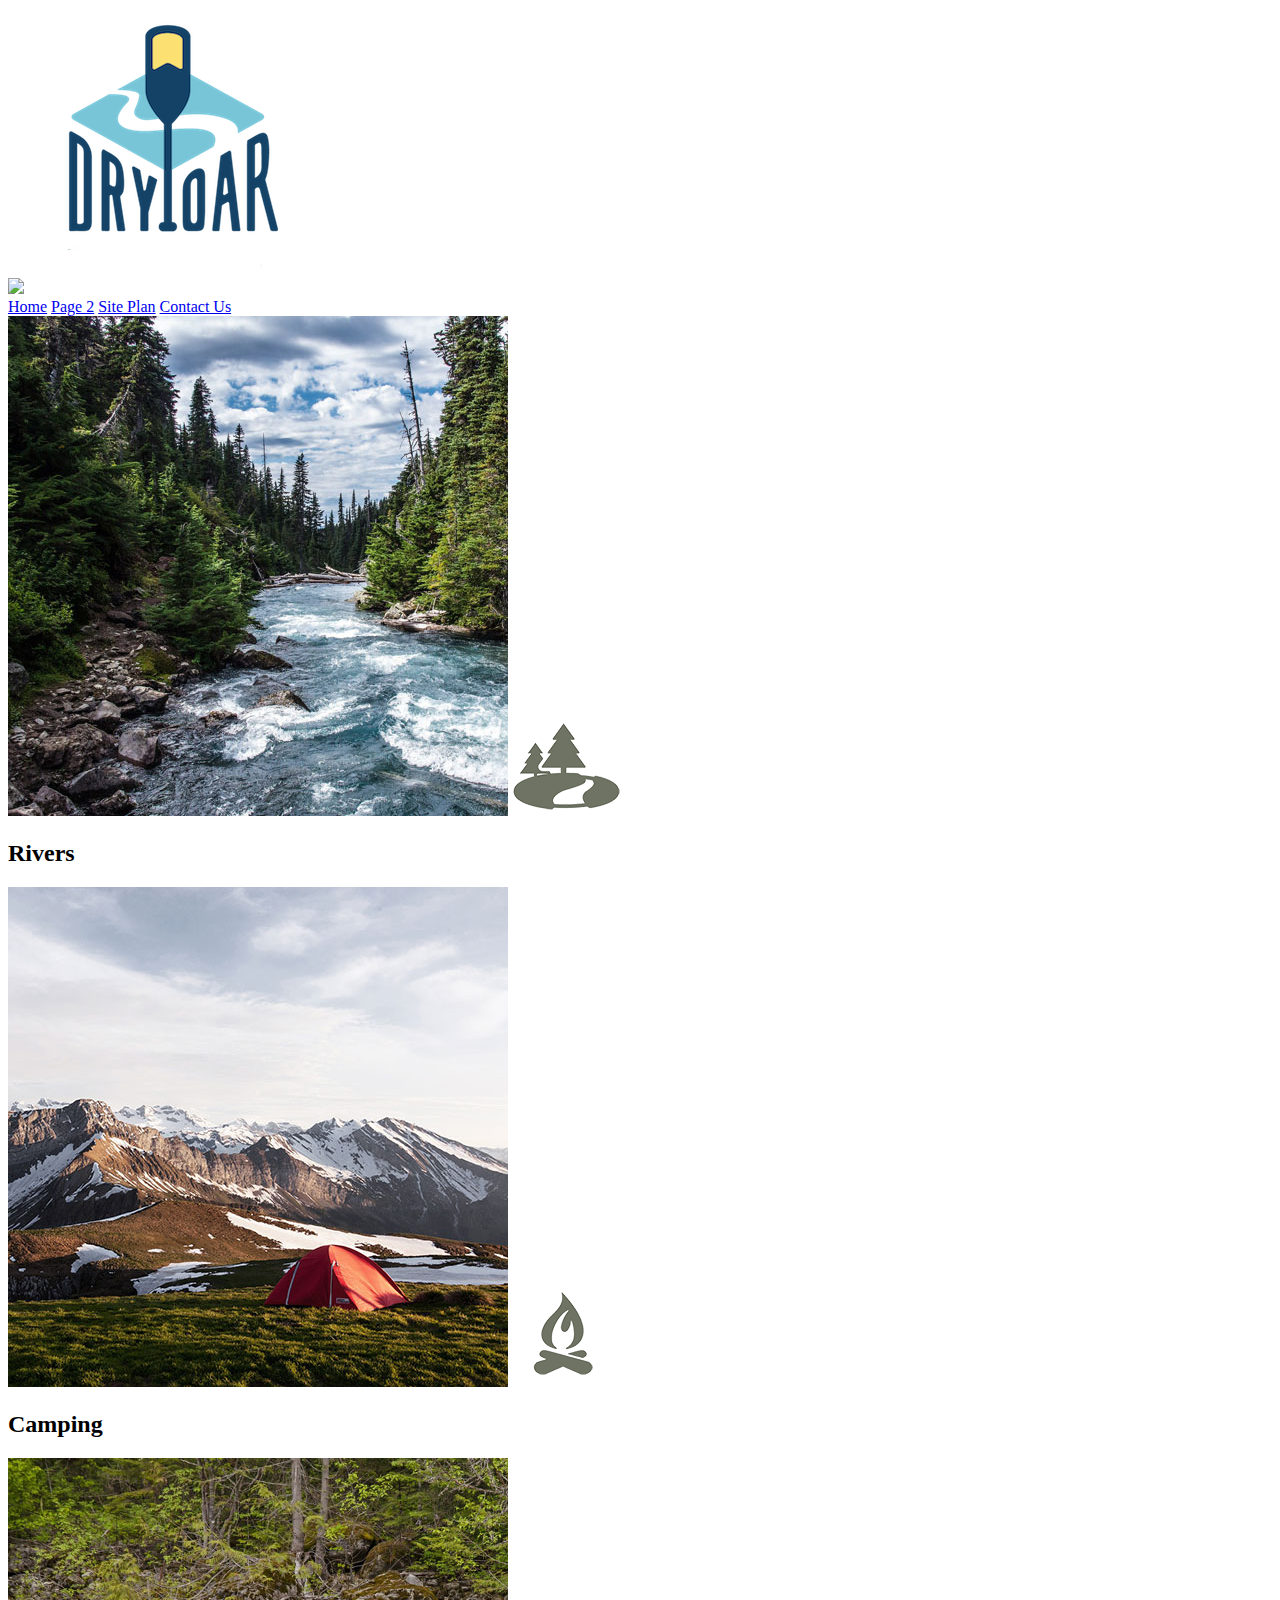
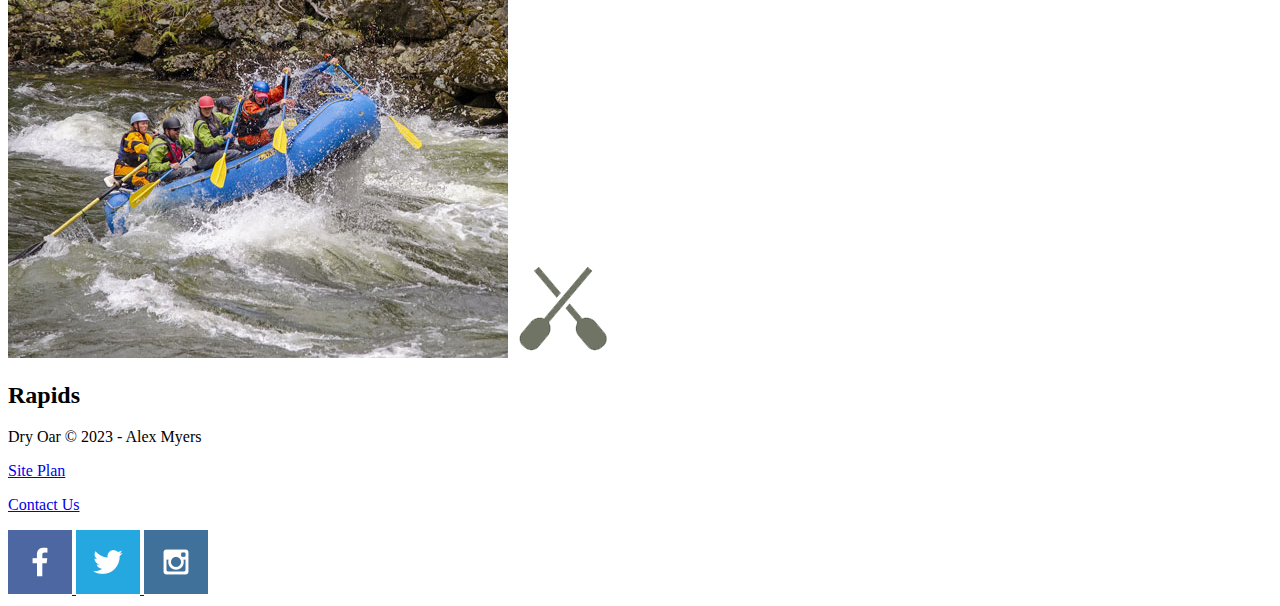
==== wwr/index.html @ 10eb2fc3 "new" ====
<!DOCTYPE html>
<html lang="en">
<head>
    <meta charset="UTF-8">
    <meta http-equiv="X-UA-Compatible" content="IE=edge">
    <meta name="viewport" content="width=device-width, initial-scale=1.0">
    <title>Whitewater Rafting Vacations | Dry Oar Boating | Home</title>
</head>
<body>
    <header>
        <img src="http://placeimg.com/100/50/animals">
        <a id="logo_link" href="index.html">
            <img class="logo" src="images/logo.png" alt="Dry Oar Logo">
        </a>
        <nav>
            <a href="index.html">Home</a>
            <a href="#">Page 2</a>
            <a href="site-plan-rafting.html">Site Plan</a>
            <a href="contact.html">Contact Us</a>
        </nav>
    </header>
    <main>
        <main class="home-grid">
            <section class="rivers-card">
                <img class="card-img" src="images/rivers.jpg" alt="river in forest">
                <img class="icon" src="images/river_icon.png" alt="river icon">
                <h2>Rivers</h2>
            </section>
            <section class="camping-card">
                <img class="card-img" src="images/camping.jpg" alt="tent in mountains">
                <img class="icon" src="images/fire_icon.png" alt="fire icon">
                <h2>Camping</h2>
            </section>
            <section class="rapids-card">
                <img class="card-img" src="images/rapids.jpg" alt="rafting boat">
                <img class="icon" src="images/oars.png" alt="oars icon">
                <h2>Rapids</h2>
            </section>
        </main>
    </main>
    <footer>
        <p>Dry Oar &copy; 2023 - Alex Myers </p>
        <p><a href="site-plan-rafting.html">Site Plan</a></p>
        <p><a href="contactus.html">Contact Us</a></p>
        <div class="social">
            <a href="https://facebook.com">
                <img src="images/facebook.png" alt="fb icon">
            </a>
            <a href="https://twitter.com">
                <img src="images/twitter.png" alt="twitter icon">
            </a>
            <a href="https://instagram.com">
                <img src="images/instagram.png" alt="instagram icon">
            </a>
        </div>
    </footer>

</body>
</html>
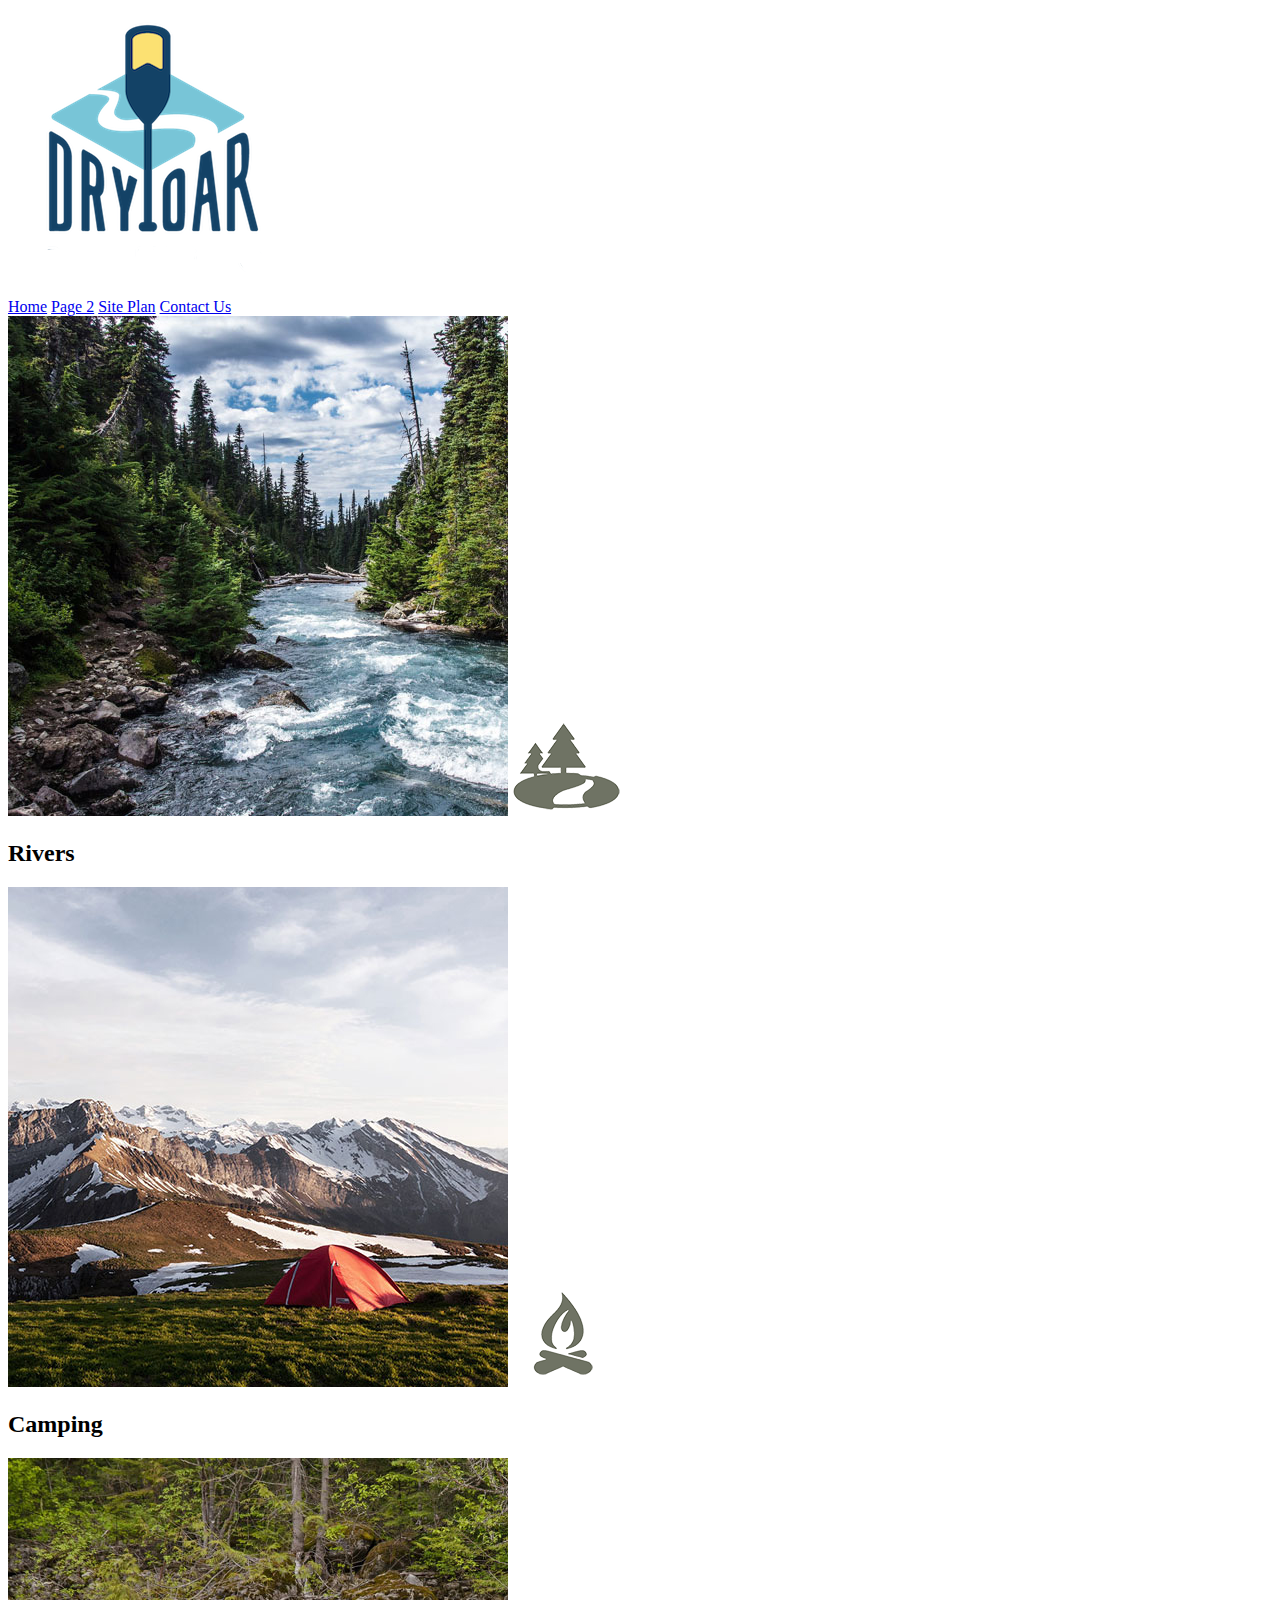
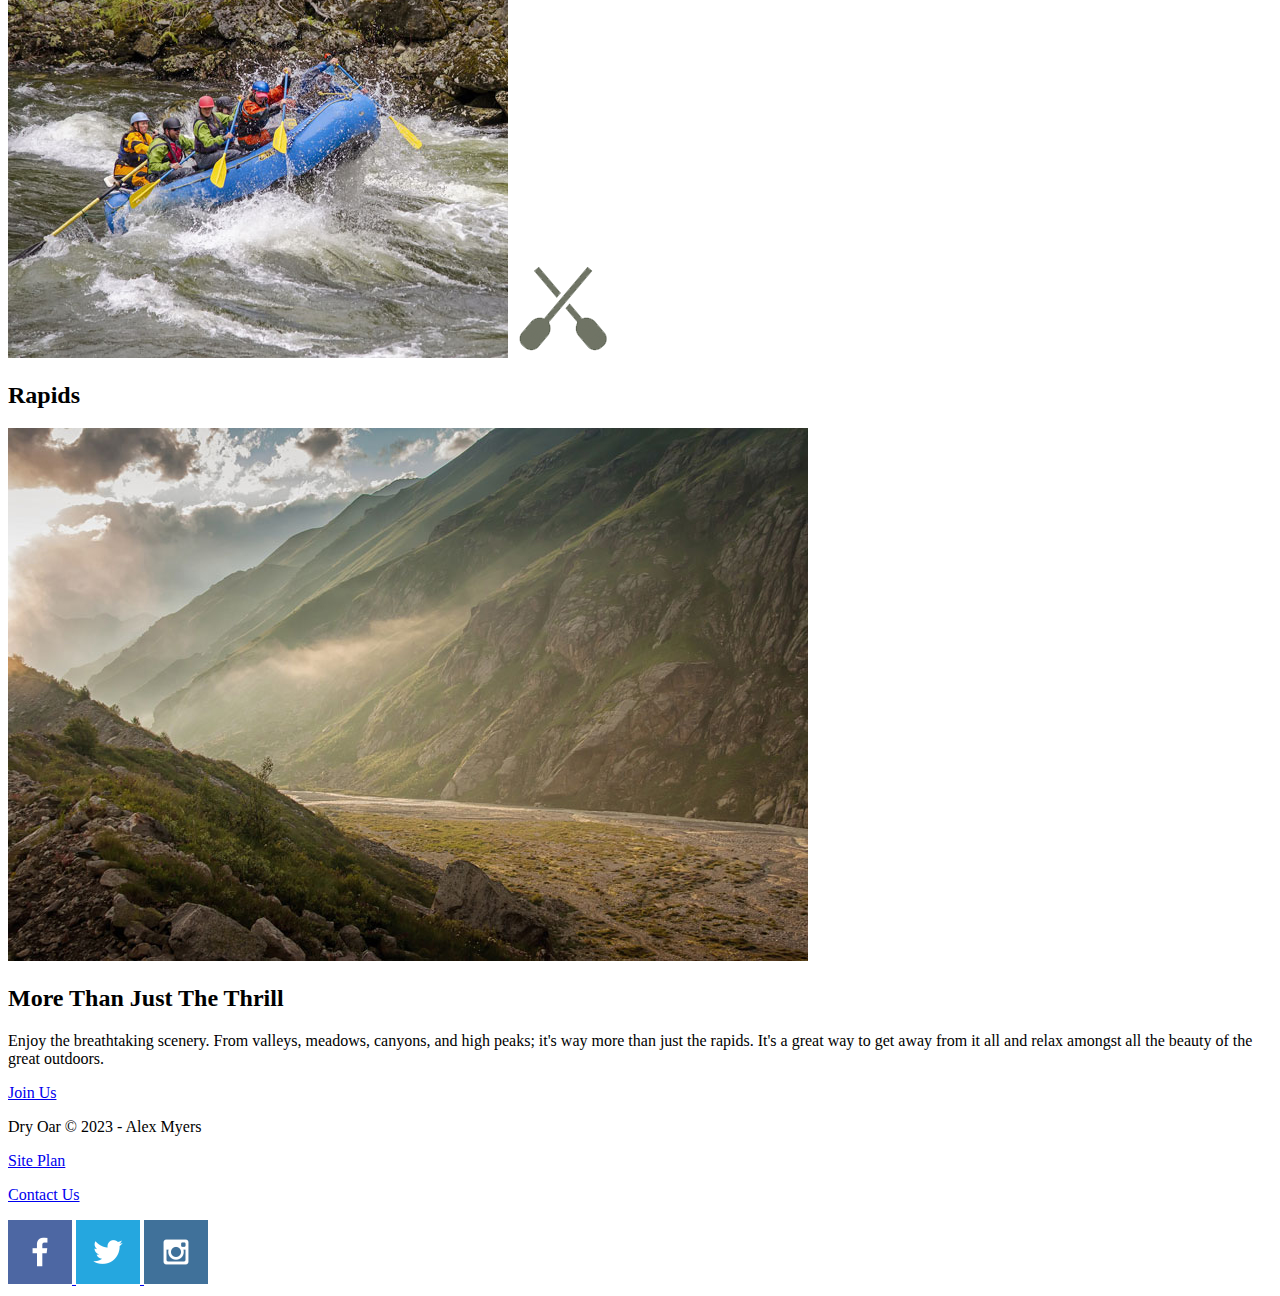
==== commit 3a026879: "fixed html and added the mountain" ====
--- a/wwr/index.html
+++ b/wwr/index.html
@@ -8,10 +8,10 @@
 </head>
 <body>
     <header>
-        <img src="http://placeimg.com/100/50/animals">
         <a id="logo_link" href="index.html">
             <img class="logo" src="images/logo.png" alt="Dry Oar Logo">
         </a>
+    </header>
         <nav>
             <a href="index.html">Home</a>
             <a href="#">Page 2</a>
@@ -19,24 +19,29 @@
             <a href="contact.html">Contact Us</a>
         </nav>
     </header>
-    <main>
-        <main class="home-grid">
-            <section class="rivers-card">
-                <img class="card-img" src="images/rivers.jpg" alt="river in forest">
-                <img class="icon" src="images/river_icon.png" alt="river icon">
-                <h2>Rivers</h2>
-            </section>
-            <section class="camping-card">
-                <img class="card-img" src="images/camping.jpg" alt="tent in mountains">
-                <img class="icon" src="images/fire_icon.png" alt="fire icon">
-                <h2>Camping</h2>
-            </section>
-            <section class="rapids-card">
-                <img class="card-img" src="images/rapids.jpg" alt="rafting boat">
-                <img class="icon" src="images/oars.png" alt="oars icon">
-                <h2>Rapids</h2>
-            </section>
-        </main>
+    <main class="home-grid">
+        <section class="rivers-card">
+            <img class="card-img" src="images/rivers.jpg" alt="river in forest">
+            <img class="icon" src="images/river_icon.png" alt="river icon">
+            <h2>Rivers</h2>
+        </section>
+        <section class="camping-card">
+            <img class="card-img" src="images/camping.jpg" alt="tent in mountains">
+            <img class="icon" src="images/fire_icon.png" alt="fire icon">
+            <h2>Camping</h2>
+        </section>
+        <section class="rapids-card">
+            <img class="card-img" src="images/rapids.jpg" alt="rafting boat">
+            <img class="icon" src="images/oars.png" alt="oars icon">
+            <h2>Rapids</h2>
+        </section>
+        <img class="mountains" src="images/mountains.jpg" alt="Misty mountains">
+        <section class="msg">
+            <h2>More Than Just The Thrill</h2>
+            <p>Enjoy the breathtaking scenery. From valleys, meadows, canyons, and high peaks; it's way more than just the rapids. It's a great way to get away from it all and relax amongst all the beauty of the great outdoors. </p>
+            <a class='join' href="rivers.html">Join Us</a>
+        </section>
+    </main>
     </main>
     <footer>
         <p>Dry Oar &copy; 2023 - Alex Myers </p>
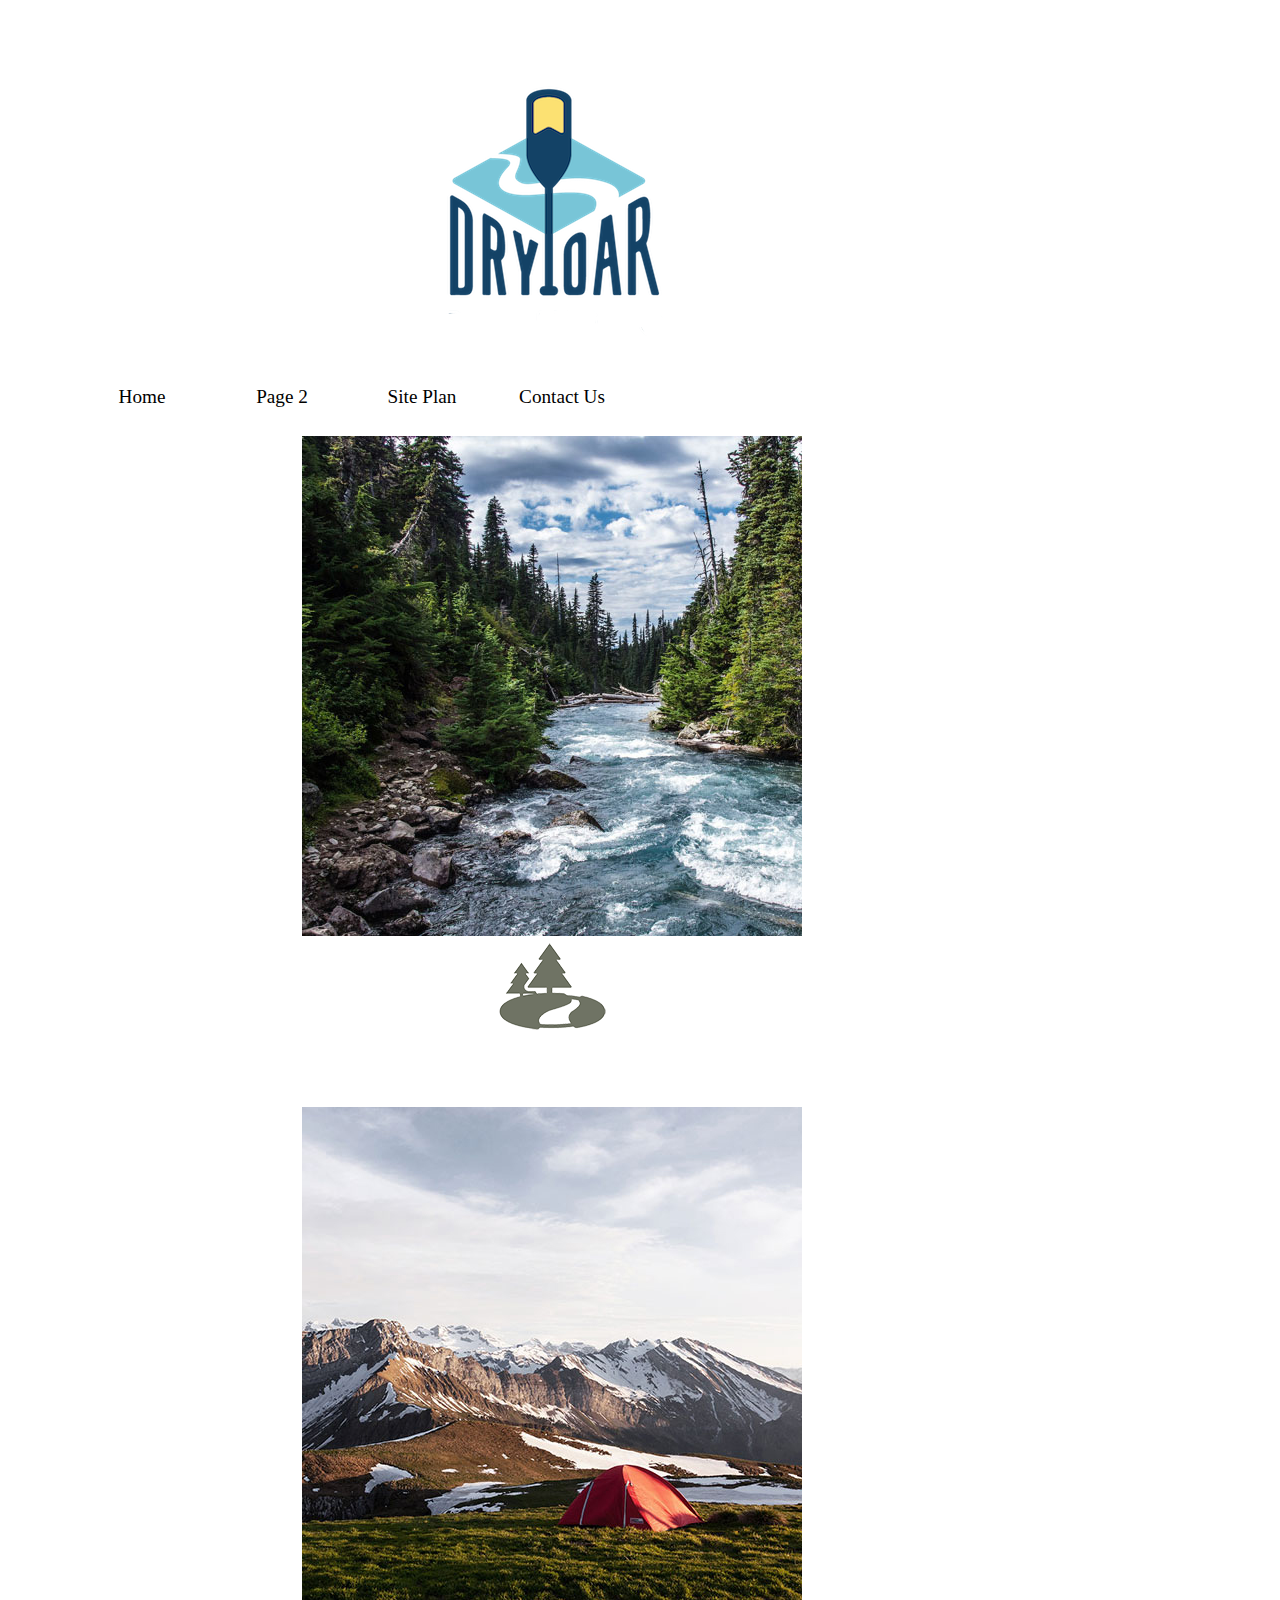
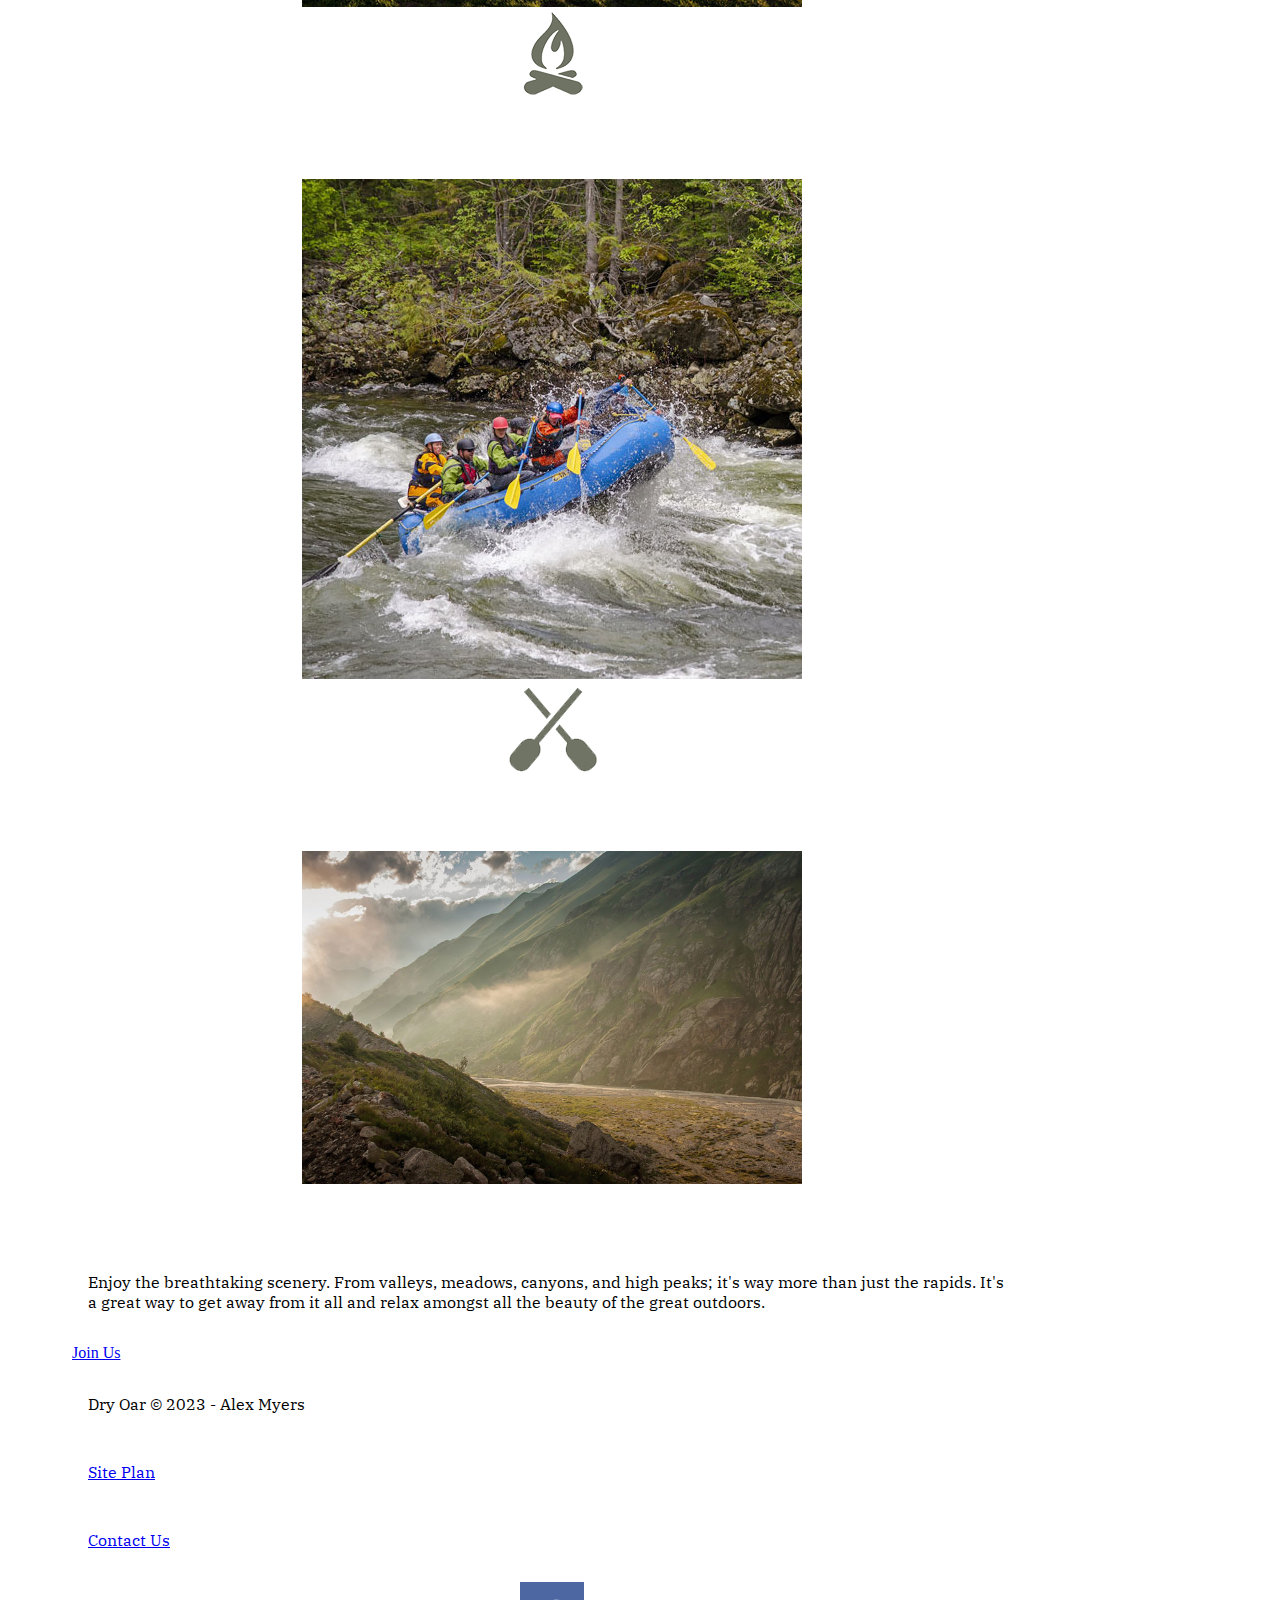
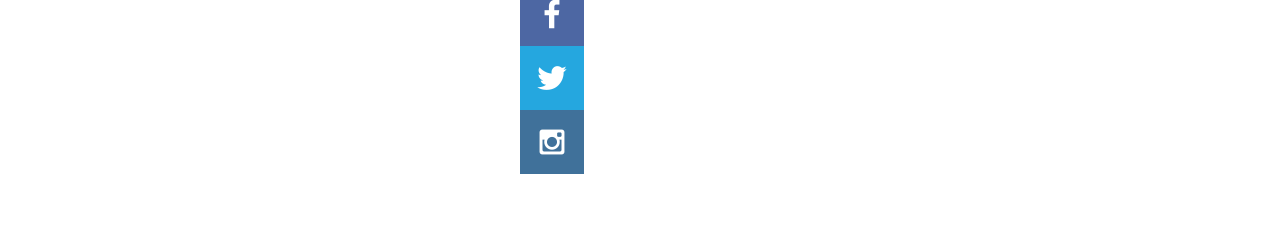
==== commit db8fbb3a: "added css and page" ====
--- a/wwr/index.html
+++ b/wwr/index.html
@@ -5,6 +5,7 @@
     <meta http-equiv="X-UA-Compatible" content="IE=edge">
     <meta name="viewport" content="width=device-width, initial-scale=1.0">
     <title>Whitewater Rafting Vacations | Dry Oar Boating | Home</title>
+    <link rel="stylesheet" href="styles/style.css">
 </head>
 <body>
     <header>
--- a/wwr/styles/style.css
+++ b/wwr/styles/style.css
@@ -0,0 +1,126 @@
+
+/* if you are using any Google fonts change the font names below to your fonts. 
+Any spaces in your font name should be replaced with a +. 
+Fonts are separated by a & */
+@import url('https://fonts.googleapis.com/css2?family=IBM+Plex+Serif:ital,wght@1,300&family=Rock+Salt&display=swap');
+
+:root {
+  /* change the values below to your colors from your palette */
+  --primary-color: darkred;
+  --secondary-color: red;
+  --accent1-color: #7a061a;
+  --accent2-color: #4895ef;
+
+  /* change the values below to your chosen font(s) */
+  --heading-font: "Ibm Plex Serif";
+  --paragraph-font: IBM Plex Serif, Helvetica, sans-serif;
+
+  /* these colors below should be chosen from among your palette colors above */
+  --headline-color-on-white:white;  /* headlines on a white background */ 
+  --headline-color-on-color: black; /* headlines on a colored background */ 
+  --paragraph-color-on-white: black; /* paragraph text on a white background */ 
+  --paragraph-color-on-color: black; /* paragraph text on a colored background */ 
+  --paragraph-background-color: blue;
+  --nav-link-color: black ;
+  --nav-background-color: #7209b7;
+  --nav-hover-link-color: black;
+  --nav-hover-background-color: #4895ef;
+}
+
+
+/*  Look around below...but DON'T CHANGE ANYTHING! */
+
+body {
+  max-width: 960px;
+  margin: top;
+  padding: 4em;
+  font-size: 16px;
+}
+.banner {
+    background-image: url('images/raftingbanner.jpg'); 
+    background-size: cover; 
+    opacity: 0.6;
+}
+
+img {
+  display: block;
+  margin:0 auto;
+  max-width:500px;
+}
+h1, h3, h6 {
+   font-family: var(--heading-font);
+   color: var(--headline-color-on-white);
+   letter-spacing:8px;
+   word-spacing:5px
+   white-space=10
+}
+h2{
+    font-family: var(--heading-font);
+    color: var(--headline-color-on-white);
+    letter-spacing:5px;
+    word-spacing:11px
+    white-space=10
+    text-align=center;
+}
+h4{
+   font-family: var(--heading-font);
+   color: var(--headline-color-on-white);
+   letter-spacing:4px;
+   word-spacing:5px
+   white-space=10;
+}
+h5{
+   font-family: var(--heading-font);
+   color: var(--headline-color-on-red);
+}
+h1{font-family: var(--heading-font-18);
+    color: var(--headline-color-on-red);
+    letter-spacing:2px;
+    word-spacing:5px
+    white-space=10 
+}
+hr {
+  height: 3px;
+  margin: 35px 0;
+  background: var(--accent1-color);
+}
+header {
+  text-align: center;
+  color: var(--headline-color-on-color);
+}
+header > h1, header > h2 {
+  color: var(--headline-color-on-color);
+}
+p {
+  font-family: var(--paragraph-font);
+  color: var(--paragraph-color-on-white);
+  padding: 1em
+}
+
+nav {
+  line-height: 3em;
+  text-align: center;
+  font-size: 1.2em;
+}
+nav  {
+  list-style-type: none;
+  display: flex;
+}
+nav a {
+  padding:1em;
+  min-width: 120px;
+  text-decoration: none;
+  padding: 10px;
+}
+nav a:link, nav a:visited {
+  color: var(--nav-link-color);
+}
+nav a:hover {
+  color: var(--nav-hover-link-color);
+  /*background-color: var(--nav-hover-background-color);*/
+}
+.grid-container{
+    display:grid;
+     padding:10px;
+
+}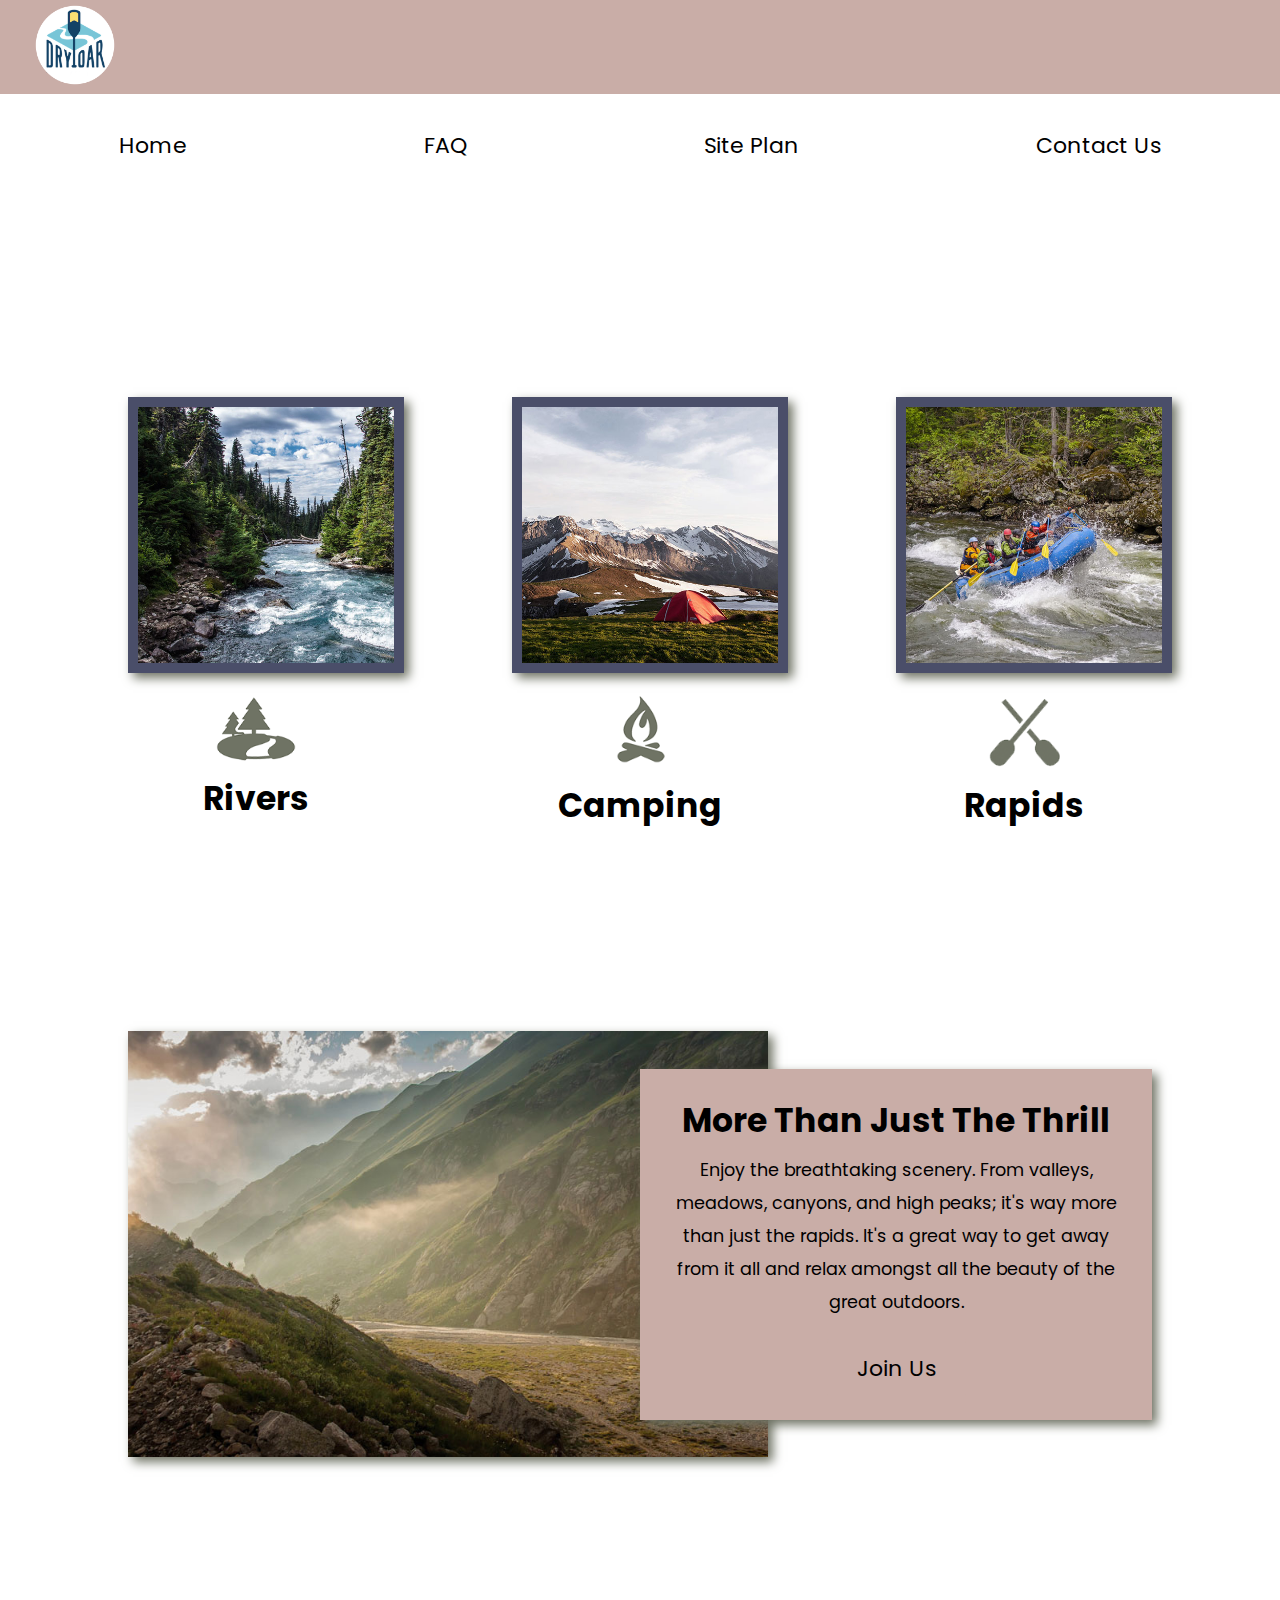
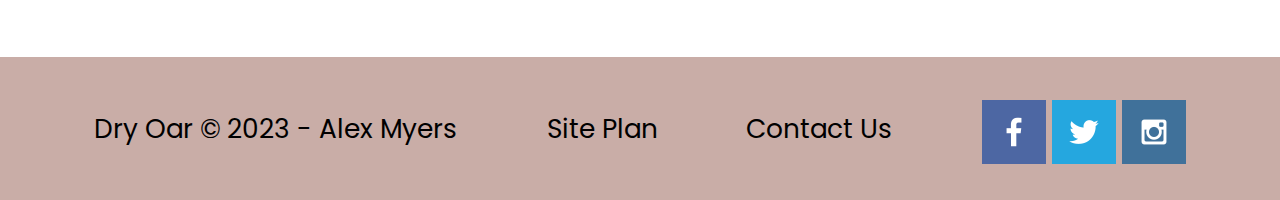
==== commit 6a0233cb: "updated link and imgaes" ====
--- a/wwr/index.html
+++ b/wwr/index.html
@@ -6,6 +6,86 @@
     <meta name="viewport" content="width=device-width, initial-scale=1.0">
     <title>Whitewater Rafting Vacations | Dry Oar Boating | Home</title>
     <link rel="stylesheet" href="styles/style.css">
+    <style>
+        form {
+  /* Center the form on the page */
+  margin: 0 auto;
+  width: 400px;
+  /* Form outline */
+  padding: 1em;
+  border: 1px solid #ccc;
+  border-radius: 1em;
+}
+
+ul {
+  list-style: none;
+  padding: 0;
+  margin: 0;
+}
+
+form li + li {
+  margin-top: 1em;
+}
+
+label {
+  /* Uniform size & alignment */
+  display: inline-block;
+  width: 90px;
+  text-align: right;
+}
+
+input,
+textarea {
+  /* To make sure that all text fields have the same font settings
+     By default, textareas have a monospace font */
+  font: 1em sans-serif;
+
+  /* Uniform text field size */
+  width: 300px;
+  box-sizing: border-box;
+
+  /* Match form field borders */
+  border: 1px solid #999;
+}
+
+input:focus,
+textarea:focus {
+  /* Additional highlight for focused elements */
+  border-color: #000;
+}
+
+textarea {
+  /* Align multiline text fields with their labels */
+  vertical-align: top;
+
+  /* Provide space to type some text */
+  height: 5em;
+}
+
+.button {
+  /* Align buttons with the text fields */
+  padding-left: 90px; /* same size as the label elements */
+}
+
+button {
+  /* This extra margin represent roughly the same space as the space
+     between the labels and their text fields */
+  margin-left: 0.5em;
+}
+#feedback {
+    background-color: antiquewhite;
+    position: absolute;
+    top: 0;
+    left: 0;
+    right: 0;
+    padding: .5em;
+    /* make this element invisible until we are ready for it */
+    display: none;      
+}
+.moveDown {
+    margin-top: 3em;
+}
+    </style>
 </head>
 <body>
     <header>
@@ -15,7 +95,7 @@
     </header>
         <nav>
             <a href="index.html">Home</a>
-            <a href="#">Page 2</a>
+            <a href="#">FAQ</a>
             <a href="site-plan-rafting.html">Site Plan</a>
             <a href="contact.html">Contact Us</a>
         </nav>
--- a/wwr/styles/style.css
+++ b/wwr/styles/style.css
@@ -1,126 +1,275 @@
-
-/* if you are using any Google fonts change the font names below to your fonts. 
-Any spaces in your font name should be replaced with a +. 
-Fonts are separated by a & */
-@import url('https://fonts.googleapis.com/css2?family=IBM+Plex+Serif:ital,wght@1,300&family=Rock+Salt&display=swap');
-
-:root {
-  /* change the values below to your colors from your palette */
-  --primary-color: darkred;
-  --secondary-color: red;
-  --accent1-color: #7a061a;
-  --accent2-color: #4895ef;
-
-  /* change the values below to your chosen font(s) */
-  --heading-font: "Ibm Plex Serif";
-  --paragraph-font: IBM Plex Serif, Helvetica, sans-serif;
-
-  /* these colors below should be chosen from among your palette colors above */
-  --headline-color-on-white:white;  /* headlines on a white background */ 
-  --headline-color-on-color: black; /* headlines on a colored background */ 
-  --paragraph-color-on-white: black; /* paragraph text on a white background */ 
-  --paragraph-color-on-color: black; /* paragraph text on a colored background */ 
-  --paragraph-background-color: blue;
-  --nav-link-color: black ;
-  --nav-background-color: #7209b7;
-  --nav-hover-link-color: black;
-  --nav-hover-background-color: #4895ef;
-}
-
-
-/*  Look around below...but DON'T CHANGE ANYTHING! */
+@import url('https://fonts.googleapis.com/css2?family=Kalam&family=Poppins&display=swap');
+/* CSS */
+#content {
+    max-width:1600px;
+    margin:0 auto;
+}
+
+nav a{
+    text-align:center;
+    color:#000;
+    text-decoration:none;
+    padding: 35px;
+
+}
+nav {
+    display: flex;
+    justify-content: space-around; 
+}
+#background {
+    height:725px;
+    background-color: #4A4E69 ;
+    grid-column: 1/11;
+    grid-row: 4/9;
+}
+
+.book,.join {
+    background-color:#C9ADA7;
+    color:#000;
+    text-decoration:none;
+    text-align: center;
+    padding: 15px 30px;
+    margin-top: 50px;
+    border-radius: 5px;
+}
+
+footer {
+    background-color:#C9ADA7;
+    color:#000;
+    padding: 25px 50px;
+    margin-top: 200px;
+    display: flex;
+    justify-content: space-around;
+    align-items: center;
+}
+
+footer a {
+    color:#000;
+    text-decoration:none;
+}
+
+footer p {
+    font-size: 1.2em;
+}
+
+footer p a:hover {
+    text-decoration: underline;
+}
+
+footer a:hover {
+    color:#FFF;
+}
+
+#hero-img {
+    width:100%;
+}
+
+#hero {
+    display: grid;
+    grid-template-columns: 1fr 3fr 1fr;
+    margin-top: -100px;
+}
+
+#hero-box {
+    grid-column: 1/4;
+    grid-row: 1/3;
+    z-index: -1;
+}
+
+#hero-msg {
+    grid-column: 2/3;
+    grid-row: 1/2;
+    margin-top: 100px;
+}
+
+nav a:hover,.book:hover,.join:hover {
+    background-color:#C9ADA7;
+    color:#FFF;
+}
+h4,.msg h2 {
+    color:#000;
+}
+
+#hero-msg h4 {
+    text-align: center;
+    color: white;
+}
+
+#hero-msg h1,#hero-msg div,.button-box,main section {
+    text-align: center;
+}
+
+header {
+    background-color:#C9ADA7;
+    display: grid;
+    grid-template-columns: 150px auto;
+}
 
 body {
-  max-width: 960px;
-  margin: top;
-  padding: 4em;
-  font-size: 16px;
-}
-.banner {
-    background-image: url('images/raftingbanner.jpg'); 
-    background-size: cover; 
-    opacity: 0.6;
-}
-
-img {
-  display: block;
-  margin:0 auto;
-  max-width:500px;
-}
-h1, h3, h6 {
-   font-family: var(--heading-font);
-   color: var(--headline-color-on-white);
-   letter-spacing:8px;
-   word-spacing:5px
-   white-space=10
-}
-h2{
-    font-family: var(--heading-font);
-    color: var(--headline-color-on-white);
-    letter-spacing:5px;
-    word-spacing:11px
-    white-space=10
-    text-align=center;
-}
-h4{
-   font-family: var(--heading-font);
-   color: var(--headline-color-on-white);
-   letter-spacing:4px;
-   word-spacing:5px
-   white-space=10;
-}
-h5{
-   font-family: var(--heading-font);
-   color: var(--headline-color-on-red);
-}
-h1{font-family: var(--heading-font-18);
-    color: var(--headline-color-on-red);
-    letter-spacing:2px;
-    word-spacing:5px
-    white-space=10 
-}
-hr {
-  height: 3px;
-  margin: 35px 0;
-  background: var(--accent1-color);
-}
-header {
-  text-align: center;
-  color: var(--headline-color-on-color);
-}
-header > h1, header > h2 {
-  color: var(--headline-color-on-color);
-}
-p {
-  font-family: var(--paragraph-font);
-  color: var(--paragraph-color-on-white);
-  padding: 1em
-}
-
-nav {
-  line-height: 3em;
-  text-align: center;
-  font-size: 1.2em;
-}
-nav  {
-  list-style-type: none;
-  display: flex;
-}
-nav a {
-  padding:1em;
-  min-width: 120px;
-  text-decoration: none;
-  padding: 10px;
-}
-nav a:link, nav a:visited {
-  color: var(--nav-link-color);
-}
-nav a:hover {
-  color: var(--nav-hover-link-color);
-  /*background-color: var(--nav-hover-background-color);*/
-}
-.grid-container{
-    display:grid;
-     padding:10px;
-
+    background-color: #FFF;
+    font-family: Poppins, Helvetica, sans-serif;
+    font-size: 22px;
+    margin: 0;
+    padding: 0;
+}
+
+.logo {
+width:80px;
+}
+.home-title {
+    color:#C9ADA7;
+    font-family: Kalam;
+    font-size: 2em;
+    margin-top: 10px;
+}
+.msg p {
+    color:#000;
+    font-size: .8em;
+    padding-bottom: 15px;
+}
+.msg {
+    background-color:#C9ADA7;
+    line-height: 1.5em;
+    padding: 35px;
+    grid-column: 6/10;
+    grid-row: 6/7;
+    box-shadow: 5px 5px 10px #6f7364;
+}
+h2 {
+    margin: 0;
+}
+#logo_link {
+    padding-top: 5px;
+    justify-self: center;
+    align-self: center;
+}
+.icon {
+    width: 80px;
+    padding-top: 10px;
+}
+footer .social img {
+    padding-top: 15px;
+}
+.rivers-card, .camping-card, .rapids-card {
+    margin: 200px 0;
+}
+.card-img {
+    border: 10px solid #4A4E69;
+    transition: transform .5s;
+    box-shadow: 5px 5px 10px #6f7364;
+}
+.card-img:hover {
+    opacity: .6;
+    transform: scale(1.1);
+}
+.main section img {
+    box-sizing: border-box;
+}
+.home-grid {
+    display: grid;
+    grid-template-columns: repeat(10, 1fr);
+}
+.card-img, .mountains {
+    width: 100%
+}
+.rivers-card {
+    grid-column: 2/4;
+    grid-row: 2/3;
+}
+.camping-card {
+    grid-column: 5/7;
+    grid-row: 2/3;
+}
+.rapids-card {
+    grid-column: 8/10;
+    grid-row: 2/3;
+}
+.mountains {
+    grid-column: 2/7;
+    grid-row: 5/8;
+    box-shadow: 5px 5px 10px #6f7364;
+}
+
+/* ------------------------- ABOUT US PAGE ------------------------- */
+.title-aboutus {
+    text-align: center;
+}
+.title-aboutus h2 {
+    margin-top: 70px;
+}
+.title-aboutus img {
+    width: 40%;
+}
+
+.aboutus-grid {
+    display: grid;
+    grid-template-columns: repeat(3, 1fr);
+    text-align: center;
+    box-sizing: border-box;
+    
+    
+}
+.question{
+    background: #C9ADA7;
+    margin: 70px;
+    word-wrap: break-word;
+    vertical-align: middle;
+    
+
+}
+.aboutus-grid .question h3  {
+    font-size: 16px;
+    padding: 10px;
+}
+.aboutus-grid .question p {
+    font-size: 14px;
+    padding: 10px;
+}
+.aboutus-grid .question li {
+    font-size: 14px;
+    padding: 5px;
+}
+
+
+
+@media screen and (max-width: 900px) {
+    #hero, .home-grid {
+        display: block;
+        height: auto;
+    }
+    nav, footer {
+        flex-direction: column;
+    }
+    nav a {
+        display: block;
+        padding: 15px;
+    }
+    #hero {
+        margin-top: 0;
+    }
+    #hero-msg {
+        margin-top: 0;
+    }
+    #hero-msg h4 {
+        display: none;
+    }
+    .home-title {
+        font-size: 25px;
+        color: #6f7364;
+    }
+    .rivers-card, .camping-card, .rapids-card { 
+        margin: 50px auto;
+        width: 60%;
+    }
+    #background {
+        display: none;
+    }
+    .mountains, .msg {
+        width: 80%;
+        display: block;
+        margin: 0 auto;
+    }
+    footer {
+        margin-top: 25px;
+    }
 }